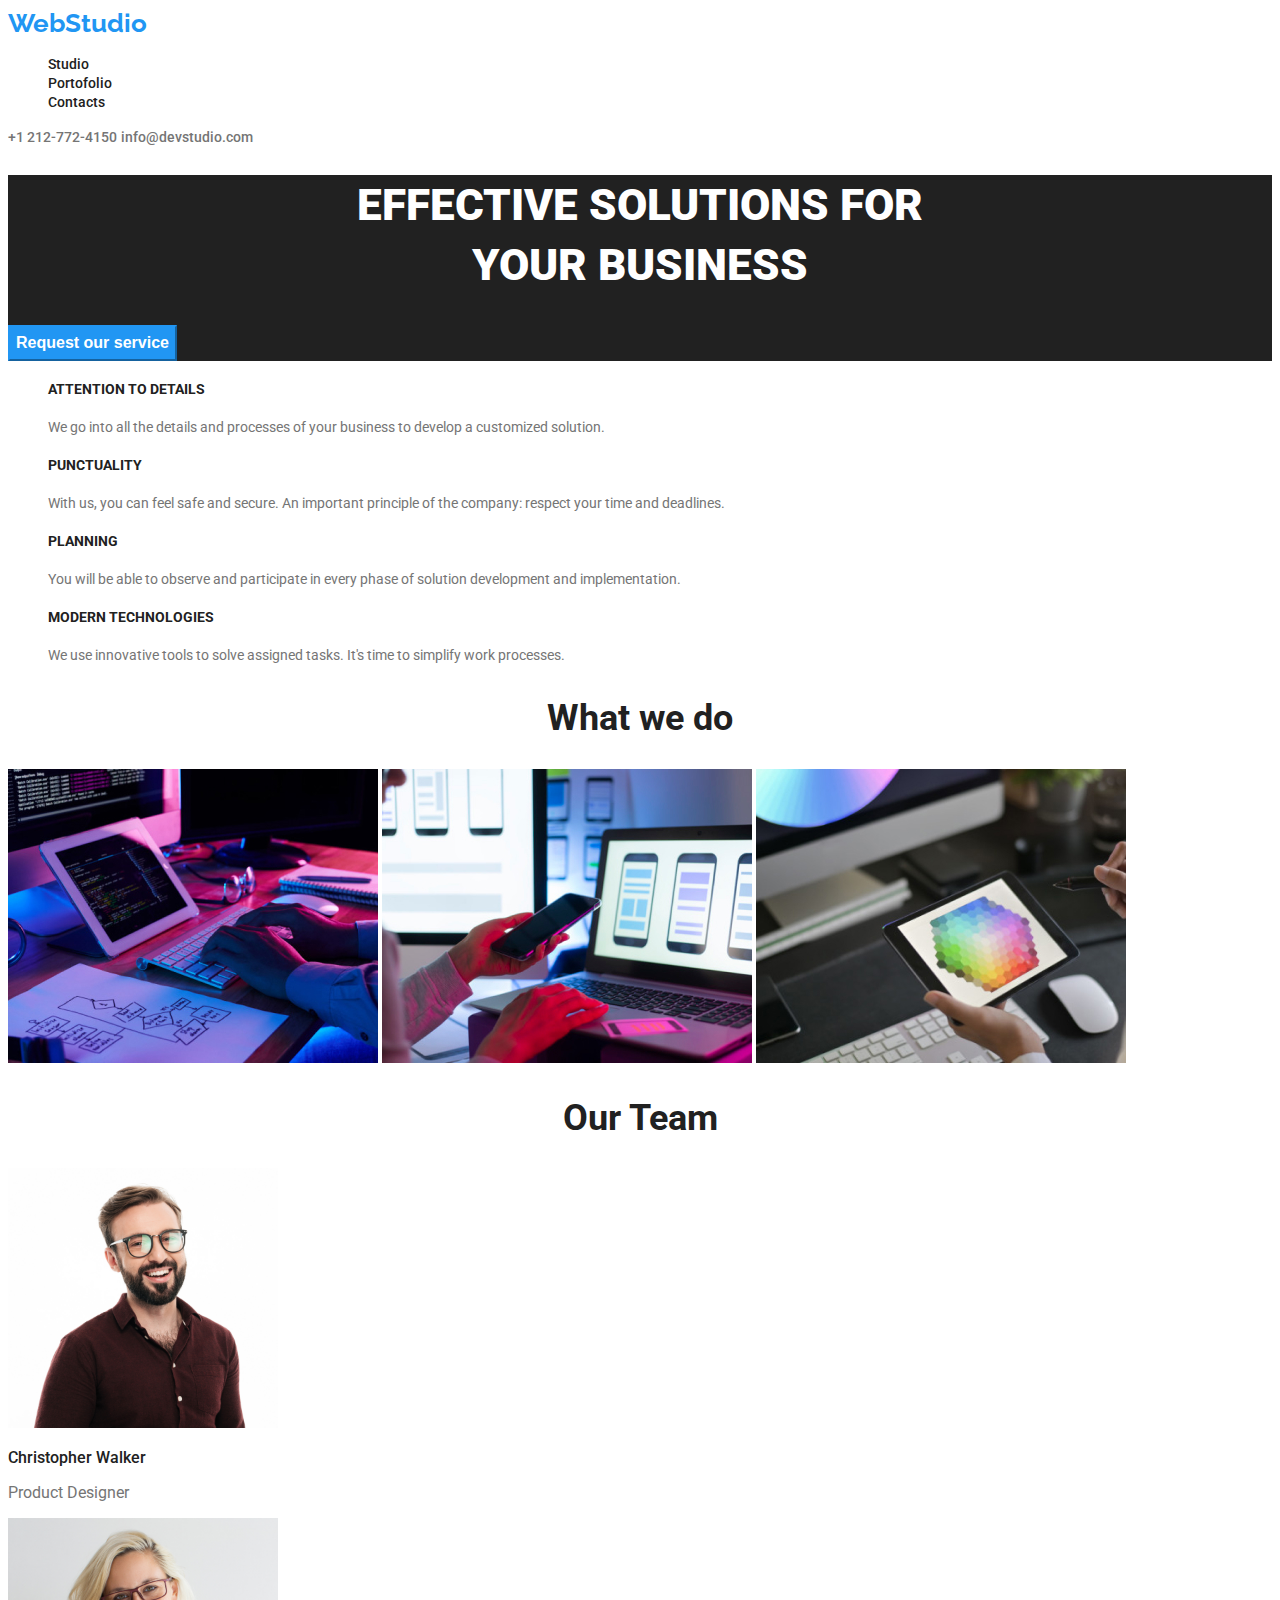
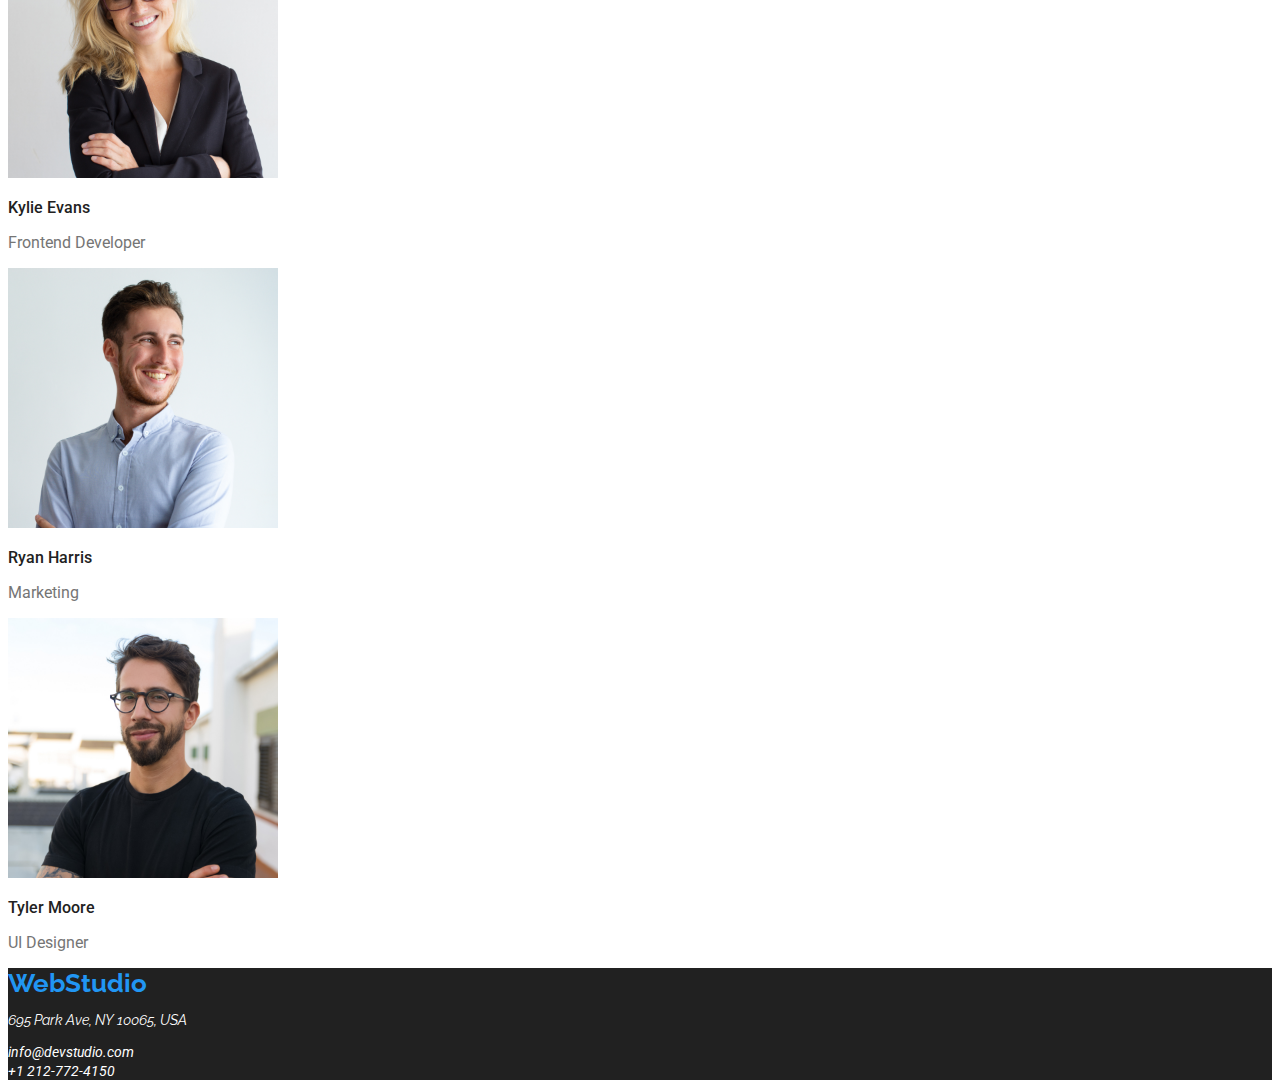
==== index.html @ 46313d85 "Initial commit" ====
<!DOCTYPE html>
<html lang="en">
<head>
    <meta charset="UTF-8">
    <title>Studio</title>
    <link rel="preconnect" href="https://fonts.googleapis.com">
    <link rel="preconnect" href="https://fonts.gstatic.com" crossorigin>
    <link
        href="https://fonts.googleapis.com/css2?family=Raleway:ital,wght@0,100..900;1,100..900&family=Roboto:ital,wght@0,100;0,300;0,400;0,500;0,700;0,900;1,100;1,300;1,400;1,500;1,700;1,900&display=swap"
        rel="stylesheet">
        <link rel="stylesheet" href="./css/style.css">
</head>
<body>
    <!--Header section-->
    <header class="header">
<div class="header__logo">
    <a href="#">WebStudio</a>
</div>
<nav class="header__navigation">
    <ul>
        <li><a href="./index.html">Studio</a></li>
        <li><a href="./portofolio.html">Portofolio</a></li>
        <li><a href="#">Contacts</a></li>
    </ul>
</nav>
<div class="header__info">
    <a href="tel:+12127724150">+1 212-772-4150</a>
<a href="mailto:info@devstudio.com">info@devstudio.com</a>
</div>
    </header>
    <!--Main section-->
    <main>
<!--Hero section-->
<section class="hero-section">
    <h1 class="hero-section__title">EFFECTIVE SOLUTIONS FOR <br> YOUR BUSINESS</h1>
    <button class="header__request" type="button">Request our service</button>
    </section>
<!--About section-->
<div class="about-section">
    <ul>
        <li>
            <p><strong>ATTENTION TO DETAILS</strong></p>
            <p>We go into all the details and processes of your business to develop a customized solution.</p>
        </li>
        <li>
            <p><strong>PUNCTUALITY</strong></p>
            <p>With us, you can feel safe and secure. An important principle of the company: respect your time and deadlines.</p>
        </li>
        <li>
            <p><strong>PLANNING</strong></p>
            <p>You will be able to observe and participate in every phase of solution development and implementation.</p></li>
        <li>
            <p><strong>MODERN TECHNOLOGIES</strong></p>
            <p>We use innovative tools to solve assigned tasks. It's time to simplify work processes.</p>
        </li>
    </ul>
    </div>
<!--What we do section-->
<section class="what-we-do-section">
    <h2 class="what-we-do-section__title">What we do</h2>
    <img src="images/box1.jpg" width="370" height="294" alt="security code">
    <img src="images/box2.jpg" width="370" height="294" alt="mobile security">
    <img src="images/box3.jpg" width="370" height="294" alt="color palette">
</section>
<!--Team section-->
<section class="team-section">
    <h2 class="team-section__title">Our Team</h2>
    <div>
        <img src="images/img(4)(1).jpg" width="270" height="260" alt="Christopher Walker">
        <p><b>Christopher Walker</b></p>
        <p class="team-section-job">Product Designer</p>
    </div>
    <div>
        <img src="images/img(1)(1).jpg" width="270" height="260" alt="Kylie Evans">
        <p><b>Kylie Evans</b></p>
        <p class="team-section-job">Frontend Developer</p>
    </div>
    <div>
        <img src="images/img(2)(1).jpg" width="270" height="260" alt="Ryan Harris">
        <p><b>Ryan Harris</b></p>
        <p class="team-section-job">Marketing</p>
    </div>
    <div>
        <img src="images/img(3)(1).jpg" width="270" height="260" alt="Tyler Moore">
        <p><b>Tyler Moore</b></p>
        <p class="team-section-job">UI Designer</p>
    </div>
</section>
    </main>
    <!--Footer section-->
    <footer class="footer-section">
<div class="footer__logo">
    <a href="#">WebStudio</a>
</div>
<address class="footer-section__address">
    <p>695 Park Ave, NY 10065, USA</p>
    <div class="footer-section__contact"><a href="mailto:info@devstudio.com">info@devstudio.com</a></div>
    <div class="footer-section__contact"><a href="tel:+12127724150">+1 212-772-4150</a></div>
</address>
    </footer>
</body>
</html>
---- css/style.css ----
:root {
  --white: #ffffff;
  --black: #212121;
  --blue: #2196f3;
  --light-black: #757575;
  --primary-font: 'Roboto', sans-serif;
  --secondary-font: 'Raleway', sans-serif;
}

/*Header section style*/
body {
  font-family: var(--primary-font);
  color: var(--black);
}

.header {
  color: var(--white);
}

.header__logo a {
  text-decoration: none;
  font-family: var(--secondary-font);
  font-weight: 700;
  font-size: 26px;
  line-height: 30px;
  color: var(--blue);
}

.header__navigation ul {
  list-style: none;
}
.header__navigation a {
  font-family: var(--primary-font);
  text-decoration: none;
  font-weight: 500;
  font-size: 14px;
  line-height: 16px;
  color: var(--black);
}

.header__navigation a:hover {
  color: var(--blue);
}

.header__navigation a:focus {
  color: var(--blue);
}

.header__info a {
  font-family: var(--primary-font);
  text-decoration: none;
  font-weight: 500;
  font-size: 14px;
  line-height: 16px;
  color: var(--light-black);
}

.header__info a:hover {
  color: var(--blue);
}

.header__info a:focus {
  color: var(--blue);
}

/* Main section style*/

.hero-section {
  background-color: var(--black);
}

.hero-section__title {
  text-decoration: none;
  font-weight: 900;
  font-size: 44px;
  line-height: 60px;
  text-align: center;
  color: var(--white);
}

.hero-section button {
  font-weight: 700;
  font-size: 16px;
  line-height: 30px;
  text-align: center;
  background-color: var(--blue);
  color: var(--white);
  border: radius 4px;
  border-color: var(--blue);
  cursor: pointer;
}

.about-section ul {
  list-style: none;
}
.about-section p {
  font-weight: 400;
  font-size: 14px;
  line-height: 24px;
  color: var(--light-black);
}

.about-section strong {
  color: var(--black);
}

.what-we-do-section__title {
  font-weight: 700;
  font-size: 36px;
  line-height: 42px;
  text-align: center;
}

.what-we-do-section img {
  width: 370px;
  height: 294px;
}

.team-section__title {
  font-weight: 700;
  font-size: 36px;
  line-height: 42px;
  text-align: center;
}

.team-section b {
  font-weight: 500;
  font-size: 16px;
  line-height: 19px;
}

.team-section-job {
  font-size: 16px;
  line-height: 19px;
  color: var(--light-black);
}

.footer-section {
  background-color: var(--black);
}

.footer__logo a {
  font-family: var(--primary-font);
  text-decoration: none;
  font-family: var(--secondary-font);
  font-weight: 700;
  font-size: 26px;
  line-height: 30px;
  color: var(--blue);
}

.footer-section__address p {
  font-family: var(--secondary-font);
  font-size: 14px;
  line-height: 16px;
  color: var(--white);
}

.footer-section__contact a {
  font-family: var(--primary-font);
  text-decoration: none;
  font-size: 14px;
  line-height: 16px;
  color: var(--white);
}

.footer-section__contact a:hover {
  color: var(--blue);
}

.footer-section__contact a:focus {
  color: var(--blue);
}

.main-section ul {
  list-style: none;
}

.main-section button {
  font-weight: 500;
  font-size: 16px;
  line-height: 26px;
  text-align: center;
  background-color: var(--white);
  border-radius: 4px;
  border-color: var(--white);
  cursor: pointer;
}
.main-section button:hover {
  color: var(--white);
  background-color: var(--blue);
}
.main-section button:focus {
  color: var(--white);
  background-color: var(--blue);
}

/*Presentation section-Portofolio style*/
.presentation-section {
  font-size: 16px;
  line-height: 36px;
}
.presentation-section__description {
  font-size: 16px;
  line-height: 30px;
  color: var(--light-black);
}
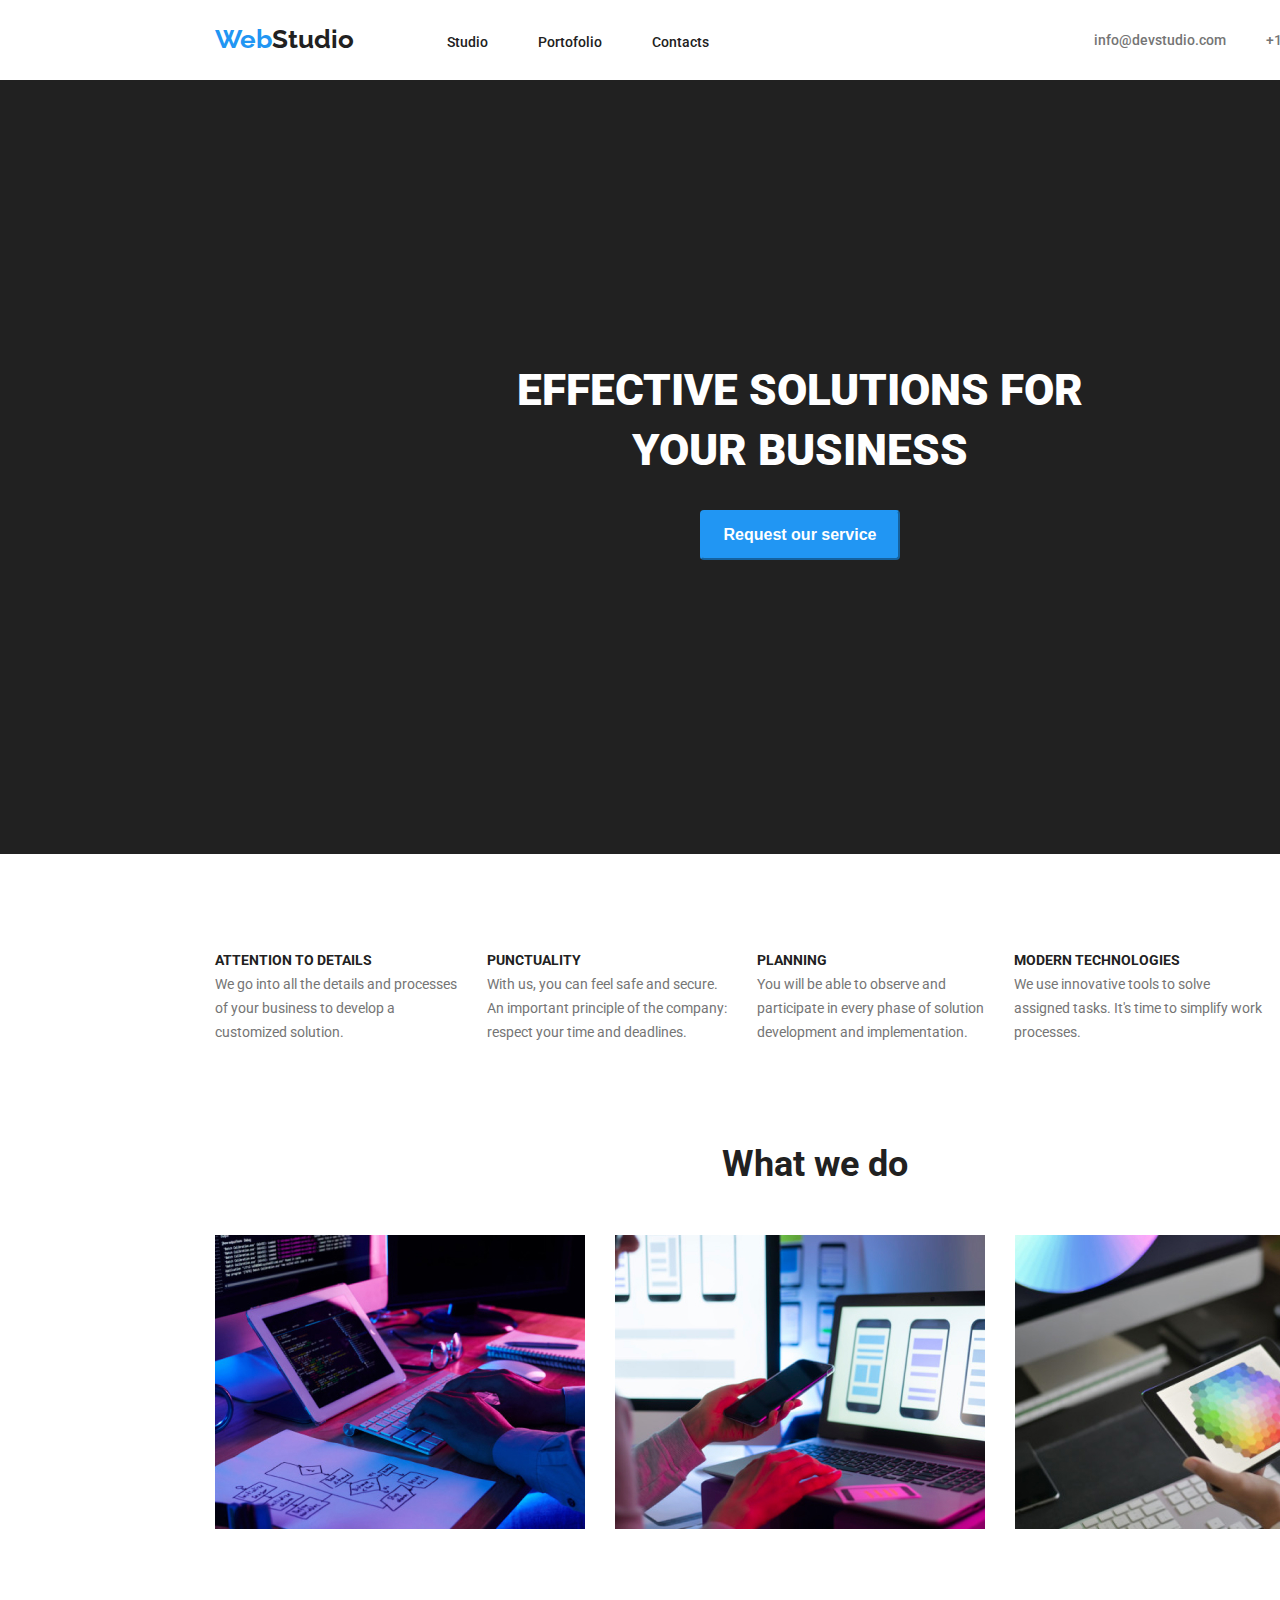
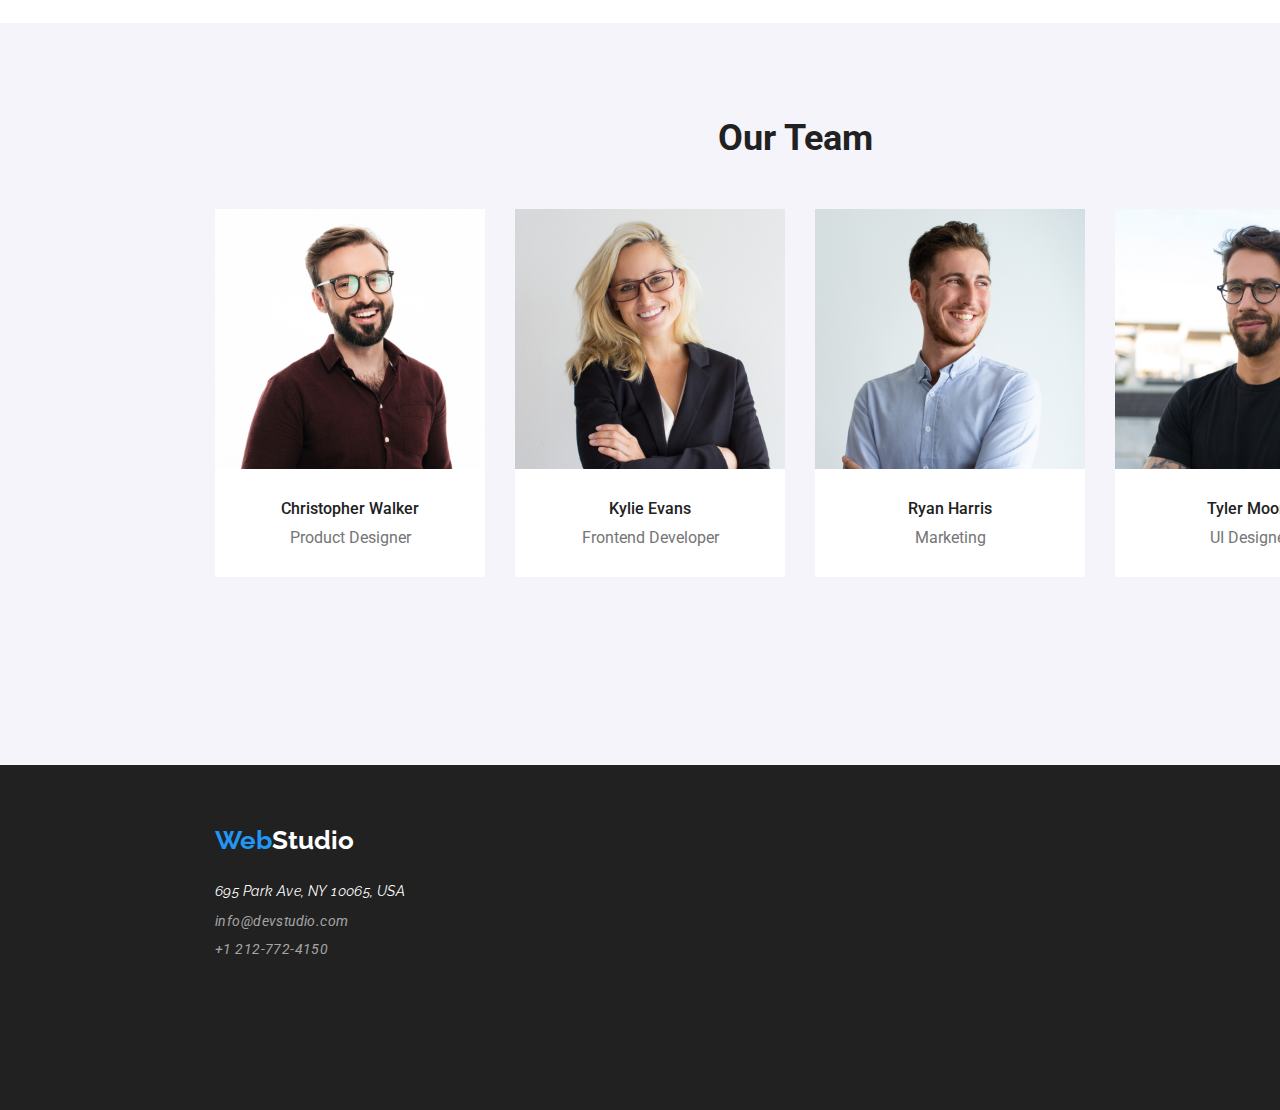
==== commit 0c395286: "commit1" ====
--- a/index.html
+++ b/index.html
@@ -1,102 +1,163 @@
 <!DOCTYPE html>
 <html lang="en">
-<head>
-    <meta charset="UTF-8">
+  <head>
+    <meta charset="UTF-8" />
     <title>Studio</title>
-    <link rel="preconnect" href="https://fonts.googleapis.com">
-    <link rel="preconnect" href="https://fonts.gstatic.com" crossorigin>
     <link
-        href="https://fonts.googleapis.com/css2?family=Raleway:ital,wght@0,100..900;1,100..900&family=Roboto:ital,wght@0,100;0,300;0,400;0,500;0,700;0,900;1,100;1,300;1,400;1,500;1,700;1,900&display=swap"
-        rel="stylesheet">
-        <link rel="stylesheet" href="./css/style.css">
-</head>
-<body>
+      rel="stylesheet"
+      href="node_modules/modern-normalize/modern-normalize.css"
+    />
+    <link rel="preconnect" href="https://fonts.googleapis.com" />
+    <link rel="preconnect" href="https://fonts.gstatic.com" crossorigin />
+    <link
+      href="https://fonts.googleapis.com/css2?family=Raleway:ital,wght@0,100..900;1,100..900&family=Roboto:ital,wght@0,100;0,300;0,400;0,500;0,700;0,900;1,100;1,300;1,400;1,500;1,700;1,900&display=swap"
+      rel="stylesheet"
+    />
+    <link rel="stylesheet" href="./css/style.css" />
+  </head>
+  <body>
     <!--Header section-->
     <header class="header">
-<div class="header__logo">
-    <a href="#">WebStudio</a>
-</div>
-<nav class="header__navigation">
-    <ul>
-        <li><a href="./index.html">Studio</a></li>
-        <li><a href="./portofolio.html">Portofolio</a></li>
-        <li><a href="#">Contacts</a></li>
-    </ul>
-</nav>
-<div class="header__info">
-    <a href="tel:+12127724150">+1 212-772-4150</a>
-<a href="mailto:info@devstudio.com">info@devstudio.com</a>
-</div>
+      <div class="container header__container section">
+        <div class="header__logo">
+          <a href="./index.html">Web<span>Studio</span></a>
+        </div>
+        <nav class="header__navigation">
+          <ul class="header__ul">
+            <li><a href="./index.html">Studio</a></li>
+            <li><a href="./portofolio.html">Portofolio</a></li>
+            <li><a href="#">Contacts</a></li>
+          </ul>
+        </nav>
+        <div class="header__info">
+          <a href="mailto:info@devstudio.com">info@devstudio.com</a>
+          <a href="tel:+12127724150">+1 212-772-4150</a>
+        </div>
+      </div>
     </header>
     <!--Main section-->
     <main>
-<!--Hero section-->
-<section class="hero-section">
-    <h1 class="hero-section__title">EFFECTIVE SOLUTIONS FOR <br> YOUR BUSINESS</h1>
-    <button class="header__request" type="button">Request our service</button>
-    </section>
-<!--About section-->
-<div class="about-section">
-    <ul>
-        <li>
+      <!--Hero section-->
+      <section class="hero-section section">
+        <div class="container">
+          <div class="hero-title">
+            <h1 class="hero-section__title">
+              EFFECTIVE SOLUTIONS FOR <br />
+              YOUR BUSINESS
+            </h1>
+            <div class="header-button">
+              <button class="header__request" type="button">
+                Request our service
+              </button>
+            </div>
+          </div>
+        </div>
+      </section>
+      <!--About section-->
+      <div class="container about-section section">
+        <ul class="about-section__ul">
+          <li>
             <p><strong>ATTENTION TO DETAILS</strong></p>
-            <p>We go into all the details and processes of your business to develop a customized solution.</p>
-        </li>
-        <li>
+            <p>
+              We go into all the details and processes<br />
+              of your business to develop a <br />customized solution.
+            </p>
+          </li>
+          <li>
             <p><strong>PUNCTUALITY</strong></p>
-            <p>With us, you can feel safe and secure. An important principle of the company: respect your time and deadlines.</p>
-        </li>
-        <li>
+            <p>
+              With us, you can feel safe and secure. <br />An important
+              principle of the company:<br />
+              respect your time and deadlines.
+            </p>
+          </li>
+          <li>
             <p><strong>PLANNING</strong></p>
-            <p>You will be able to observe and participate in every phase of solution development and implementation.</p></li>
-        <li>
+            <p>
+              You will be able to observe and <br />participate in every phase
+              of solution <br />development and implementation.
+            </p>
+          </li>
+          <li>
             <p><strong>MODERN TECHNOLOGIES</strong></p>
-            <p>We use innovative tools to solve assigned tasks. It's time to simplify work processes.</p>
-        </li>
-    </ul>
-    </div>
-<!--What we do section-->
-<section class="what-we-do-section">
-    <h2 class="what-we-do-section__title">What we do</h2>
-    <img src="images/box1.jpg" width="370" height="294" alt="security code">
-    <img src="images/box2.jpg" width="370" height="294" alt="mobile security">
-    <img src="images/box3.jpg" width="370" height="294" alt="color palette">
-</section>
-<!--Team section-->
-<section class="team-section">
-    <h2 class="team-section__title">Our Team</h2>
-    <div>
-        <img src="images/img(4)(1).jpg" width="270" height="260" alt="Christopher Walker">
-        <p><b>Christopher Walker</b></p>
-        <p class="team-section-job">Product Designer</p>
-    </div>
-    <div>
-        <img src="images/img(1)(1).jpg" width="270" height="260" alt="Kylie Evans">
-        <p><b>Kylie Evans</b></p>
-        <p class="team-section-job">Frontend Developer</p>
-    </div>
-    <div>
-        <img src="images/img(2)(1).jpg" width="270" height="260" alt="Ryan Harris">
-        <p><b>Ryan Harris</b></p>
-        <p class="team-section-job">Marketing</p>
-    </div>
-    <div>
-        <img src="images/img(3)(1).jpg" width="270" height="260" alt="Tyler Moore">
-        <p><b>Tyler Moore</b></p>
-        <p class="team-section-job">UI Designer</p>
-    </div>
-</section>
+            <p>
+              We use innovative tools to solve <br />assigned tasks. It's time
+              to simplify work <br />processes.
+            </p>
+          </li>
+        </ul>
+      </div>
+      <!--What we do section-->
+      <section class="what-we-do-section section">
+        <div class="container">
+          <h2 class="what-we-do-section__title">What we do</h2>
+          <div class="what-we-do-img">
+            <img
+              src="images/box1.jpg"
+              width="370"
+              height="294"
+              alt="security code"
+            />
+            <img
+              src="images/box2.jpg"
+              width="370"
+              height="294"
+              alt="mobile security"
+            />
+            <img
+              src="images/box3.jpg"
+              width="370"
+              height="294"
+              alt="color palette"
+            />
+          </div>
+        </div>
+      </section>
+      <!--Team section-->
+      <section class="team-section section">
+        <div class="container">
+          <h2 class="team-section__title">Our Team</h2>
+          <div class="team-images">
+            <div class="team-img">
+              <img src="images/img(4)(1).jpg" alt="Christopher Walker" />
+              <p class="paragraph"><b>Christopher Walker</b></p>
+              <p class="team-section-job">Product Designer</p>
+            </div>
+            <div class="team-img">
+              <img src="images/img(1)(1).jpg" alt="Kylie Evans" />
+              <p class="paragraph"><b>Kylie Evans</b></p>
+              <p class="team-section-job">Frontend Developer</p>
+            </div>
+            <div class="team-img">
+              <img src="images/img(2)(1).jpg" alt="Ryan Harris" />
+              <p class="paragraph"><b>Ryan Harris</b></p>
+              <p class="team-section-job">Marketing</p>
+            </div>
+            <div class="team-img">
+              <img src="images/img(3)(1).jpg" alt="Tyler Moore" />
+              <p class="paragraph"><b>Tyler Moore</b></p>
+              <p class="team-section-job">UI Designer</p>
+            </div>
+          </div>
+        </div>
+      </section>
     </main>
     <!--Footer section-->
-    <footer class="footer-section">
-<div class="footer__logo">
-    <a href="#">WebStudio</a>
-</div>
-<address class="footer-section__address">
-    <p>695 Park Ave, NY 10065, USA</p>
-    <div class="footer-section__contact"><a href="mailto:info@devstudio.com">info@devstudio.com</a></div>
-    <div class="footer-section__contact"><a href="tel:+12127724150">+1 212-772-4150</a></div>
-</address>
+    <footer class="footer-section section">
+      <div class="container">
+        <div class="footer__logo">
+          <a href="#">Web<span>Studio</span></a>
+        </div>
+        <address class="footer-section__address">
+          <p>695 Park Ave, NY 10065, USA</p>
+          <div class="footer-section__contact">
+            <a href="mailto:info@devstudio.com">info@devstudio.com</a>
+          </div>
+          <div class="footer-section__contact">
+            <a href="tel:+12127724150">+1 212-772-4150</a>
+          </div>
+        </address>
+      </div>
     </footer>
-</body>
-</html>+  </body>
+</html>
--- a/css/style.css
+++ b/css/style.css
@@ -3,8 +3,34 @@
   --black: #212121;
   --blue: #2196f3;
   --light-black: #757575;
+  --gray: #FFFFFF99;
+  --background: #F5F4FA;
+  --border: #EEEEEE;
   --primary-font: 'Roboto', sans-serif;
   --secondary-font: 'Raleway', sans-serif;
+}
+
+* {
+  margin: 0;
+  padding: 0;
+}
+
+img {
+  display: block;
+  max-width: 100%;
+  height: auto;
+}
+
+html {
+  box-sizing: border-box;
+}
+
+ul {
+  list-style: none;
+}
+
+a {
+  text-decoration: none;
 }
 
 /*Header section style*/
@@ -14,11 +40,23 @@
 }
 
 .header {
-  color: var(--white);
+  height: 80px;
+  border: 1px;
+  color: var(--white);
+}
+
+.header__container {
+  display: flex;
+}
+
+.header__logo {
+  width: 145px;
+  height: 31px;
+  padding-top: 24px;
+  padding-left: 215px;
 }
 
 .header__logo a {
-  text-decoration: none;
   font-family: var(--secondary-font);
   font-weight: 700;
   font-size: 26px;
@@ -26,12 +64,17 @@
   color: var(--blue);
 }
 
-.header__navigation ul {
-  list-style: none;
-}
+.header__logo span {
+  color: var(--black);
+}
+
+.header__navigation {
+  padding-top: 32px;
+  padding-left: 93px;
+}
+
 .header__navigation a {
   font-family: var(--primary-font);
-  text-decoration: none;
   font-weight: 500;
   font-size: 14px;
   line-height: 16px;
@@ -46,9 +89,23 @@
   color: var(--blue);
 }
 
+.header__ul {
+  display: flex;
+  gap: 50px;
+}
+
+.header__info {
+  width: 135px;
+  height: 16px;
+  padding-top: 32px;
+  padding-left: 385px;
+  display: flex;
+  gap: 40px;
+  text-wrap: nowrap;
+}
+
 .header__info a {
   font-family: var(--primary-font);
-  text-decoration: none;
   font-weight: 500;
   font-size: 14px;
   line-height: 16px;
@@ -67,10 +124,21 @@
 
 .hero-section {
   background-color: var(--black);
+  width: 1600px;
+  height: 600px;
+  padding-top: 80px;
+}
+
+.hero-title {
+  width: 696px;
+  height: 120px;
+  padding-top: 200px;
+  padding-right: 452px;
+  padding-bottom: 280px;
+  padding-left: 452px;
 }
 
 .hero-section__title {
-  text-decoration: none;
   font-weight: 900;
   font-size: 44px;
   line-height: 60px;
@@ -78,6 +146,19 @@
   color: var(--white);
 }
 
+
+.header-button {
+  padding-top: 30px;
+  padding-left: 248px;
+  padding-right: 248px;
+}
+
+.header__request {
+  width: 200px;
+  height: 50px;
+  border-radius: 4px;
+}
+
 .hero-section button {
   font-weight: 700;
   font-size: 16px;
@@ -88,11 +169,21 @@
   border: radius 4px;
   border-color: var(--blue);
   cursor: pointer;
-}
-
-.about-section ul {
-  list-style: none;
-}
+
+}
+
+.about-section__ul {
+  display: flex;
+  gap: 30px;
+}
+
+.about-section {
+  width: 1170px;
+  height: 101px;
+  margin-top: 94px;
+  margin-left: 215px;
+}
+
 .about-section p {
   font-weight: 400;
   font-size: 14px;
@@ -104,6 +195,12 @@
   color: var(--black);
 }
 
+.what-we-do-section {
+  width: 1170px;
+  height: 386px;
+  margin-left: 215px;
+}
+
 .what-we-do-section__title {
   font-weight: 700;
   font-size: 36px;
@@ -116,11 +213,26 @@
   height: 294px;
 }
 
+.what-we-do-img {
+  display: flex;
+  gap: 30px;
+  margin-top: 50px;
+}
+
+.team-section {
+  width: 1600px;
+  height: 648px;
+  background-color: var(--background);
+}
+
 .team-section__title {
   font-weight: 700;
   font-size: 36px;
   line-height: 42px;
-  text-align: center;
+  padding-top: 94px;
+  padding-left: 718px;
+  padding-right: 717px;
+  text-wrap: nowrap;
 }
 
 .team-section b {
@@ -135,13 +247,51 @@
   color: var(--light-black);
 }
 
+.team-images {
+  width: 1170px;
+  height: 368px;
+  display: flex;
+  gap: 30px;
+  padding-left: 215px;
+  padding-top: 50px;
+  padding-right: 215px;
+  padding-bottom: 94px;
+}
+
+.team-img {
+  background-color: var(--white);
+  width: 270px;
+  height: 368px;
+}
+
+.team-images img {
+  width: 270px;
+  height: 260px;
+}
+
+.paragraph {
+  padding-top: 30px;
+  text-align: center;
+}
+
+.team-section-job {
+  padding-top: 10px;
+  text-align: center;
+}
+
 .footer-section {
   background-color: var(--black);
+  width: 1600px;
+  height: 251px;
+}
+
+.footer__logo {
+  padding-top: 60px;
+  padding-left: 215px;
 }
 
 .footer__logo a {
   font-family: var(--primary-font);
-  text-decoration: none;
   font-family: var(--secondary-font);
   font-weight: 700;
   font-size: 26px;
@@ -149,19 +299,42 @@
   color: var(--blue);
 }
 
+.footer__logo span {
+  color: var(--white);
+}
+
+.footer-section__address {
+  width: 231px;
+  height: 72px;
+  padding-top: 28px;
+  padding-left: 215px;
+}
+
 .footer-section__address p {
   font-family: var(--secondary-font);
   font-size: 14px;
   line-height: 16px;
   color: var(--white);
+  font-weight: 400;
+  letter-spacing: 0.03em;
+  text-align: left;
+  padding-bottom: 12px;
+}
+
+.footer-section__contact {
+  width: 231px;
+  height: 16px;
+  padding-bottom: 12px;
 }
 
 .footer-section__contact a {
   font-family: var(--primary-font);
-  text-decoration: none;
   font-size: 14px;
   line-height: 16px;
-  color: var(--white);
+  color: var(--gray);
+  font-weight: 400;
+  letter-spacing: 0.03em;
+  text-align: left;
 }
 
 .footer-section__contact a:hover {
@@ -172,8 +345,54 @@
   color: var(--blue);
 }
 
-.main-section ul {
-  list-style: none;
+/*Portofolio page*/
+.main-section {
+  width: 1600px;
+  height: 1400px;
+  padding-top: 94px;
+  border: 1px solid #EEEEEE;
+}
+
+.main-div {
+  width: 516px;
+  height: 38px;
+  padding-left: 542px;
+  border-radius: 4px 0px 0px 0px;
+}
+
+.main-ul {
+  display: flex;
+  gap: 8px;
+}
+
+.button1 {
+  width: 64px;
+  height: 38px;
+  border-radius: 4px 0px 0px 0px;
+}
+
+.button2 {
+  width: 120px;
+  height: 38px;
+  border-radius: 4px 0px 0px 0px;
+}
+
+.button3 {
+  width: 83px;
+  height: 38px;
+  border-radius: 4px 0px 0px 0px;
+}
+
+.button4 {
+  width: 96px;
+  height: 38px;
+  border-radius: 4px 0px 0px 0px;
+}
+
+.button5 {
+  width: 121px;
+  height: 38px;
+  border-radius: 4px 0px 0px 0px;
 }
 
 .main-section button {
@@ -181,15 +400,17 @@
   font-size: 16px;
   line-height: 26px;
   text-align: center;
-  background-color: var(--white);
+  background-color: var(--background);
   border-radius: 4px;
-  border-color: var(--white);
+  border-color: var(--background);
   cursor: pointer;
 }
+
 .main-section button:hover {
   color: var(--white);
   background-color: var(--blue);
 }
+
 .main-section button:focus {
   color: var(--white);
   background-color: var(--blue);
@@ -199,9 +420,42 @@
 .presentation-section {
   font-size: 16px;
   line-height: 36px;
-}
+  display: flex;
+  flex-wrap: wrap;
+  gap: 30px;
+  padding-left: 215px;
+  padding-top: 50px;
+}
+
 .presentation-section__description {
   font-size: 16px;
   line-height: 30px;
   color: var(--light-black);
 }
+
+.cards {
+  border: 1px solid #EEEEEE;
+  width: 370px;
+  height: 404px;
+  top: 262px;
+  left: 215px;
+  gap: 0px;
+  border: 1px 0px 0px 0px;
+  opacity: 0px;
+}
+
+.description {
+  width: 322px;
+  height: 70px;
+  padding-top: 20px;
+  padding-left: 24px;
+  text-align: center;
+}
+
+.container {
+  width: 1200px;
+}
+
+.section {
+  padding-bottom: 94px;
+}